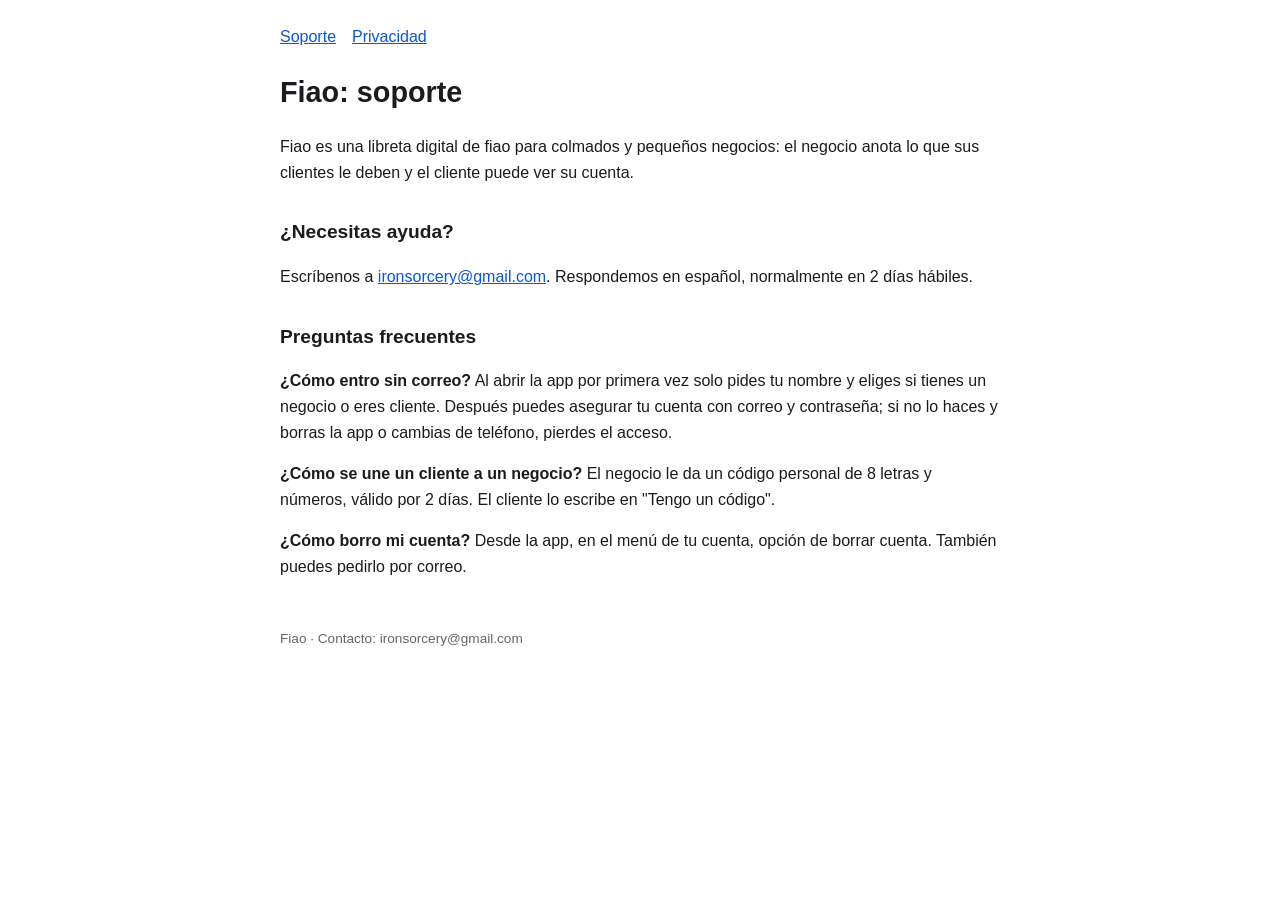
==== index.html @ 76578917 "Pagina de soporte y politica de privacidad de Fiao Co-Authored-By: Claude Sonnet 5.5 <noreply@anthro" ====
<!doctype html>
<html lang="es"><head><meta charset="utf-8"><meta name="viewport" content="width=device-width,initial-scale=1">
<title>Fiao – Soporte</title><link rel="stylesheet" href="style.css"></head><body>
<nav><a href="index.html">Soporte</a><a href="privacidad.html">Privacidad</a></nav>
<h1>Fiao: soporte</h1>
<p>Fiao es una libreta digital de fiao para colmados y pequeños negocios: el negocio anota lo que sus clientes le deben y el cliente puede ver su cuenta.</p>
<h2>¿Necesitas ayuda?</h2>
<p>Escríbenos a <a href="mailto:ironsorcery@gmail.com">ironsorcery@gmail.com</a>. Respondemos en español, normalmente en 2 días hábiles.</p>
<h2>Preguntas frecuentes</h2>
<p><strong>¿Cómo entro sin correo?</strong> Al abrir la app por primera vez solo pides tu nombre y eliges si tienes un negocio o eres cliente. Después puedes asegurar tu cuenta con correo y contraseña; si no lo haces y borras la app o cambias de teléfono, pierdes el acceso.</p>
<p><strong>¿Cómo se une un cliente a un negocio?</strong> El negocio le da un código personal de 8 letras y números, válido por 2 días. El cliente lo escribe en "Tengo un código".</p>
<p><strong>¿Cómo borro mi cuenta?</strong> Desde la app, en el menú de tu cuenta, opción de borrar cuenta. También puedes pedirlo por correo.</p>
<footer>Fiao · Contacto: ironsorcery@gmail.com</footer>
</body></html>
---- style.css ----
body{font-family:-apple-system,BlinkMacSystemFont,"Segoe UI",Roboto,sans-serif;max-width:720px;margin:0 auto;padding:24px 20px 64px;line-height:1.6;color:#1b1b1f;background:#fff}
h1{font-size:1.8rem}h2{font-size:1.2rem;margin-top:2rem}a{color:#0a58ca}
nav a{margin-right:16px}footer{margin-top:3rem;font-size:.85rem;color:#666}
@media(prefers-color-scheme:dark){body{background:#121214;color:#eee}a{color:#7ab3ff}footer{color:#aaa}}
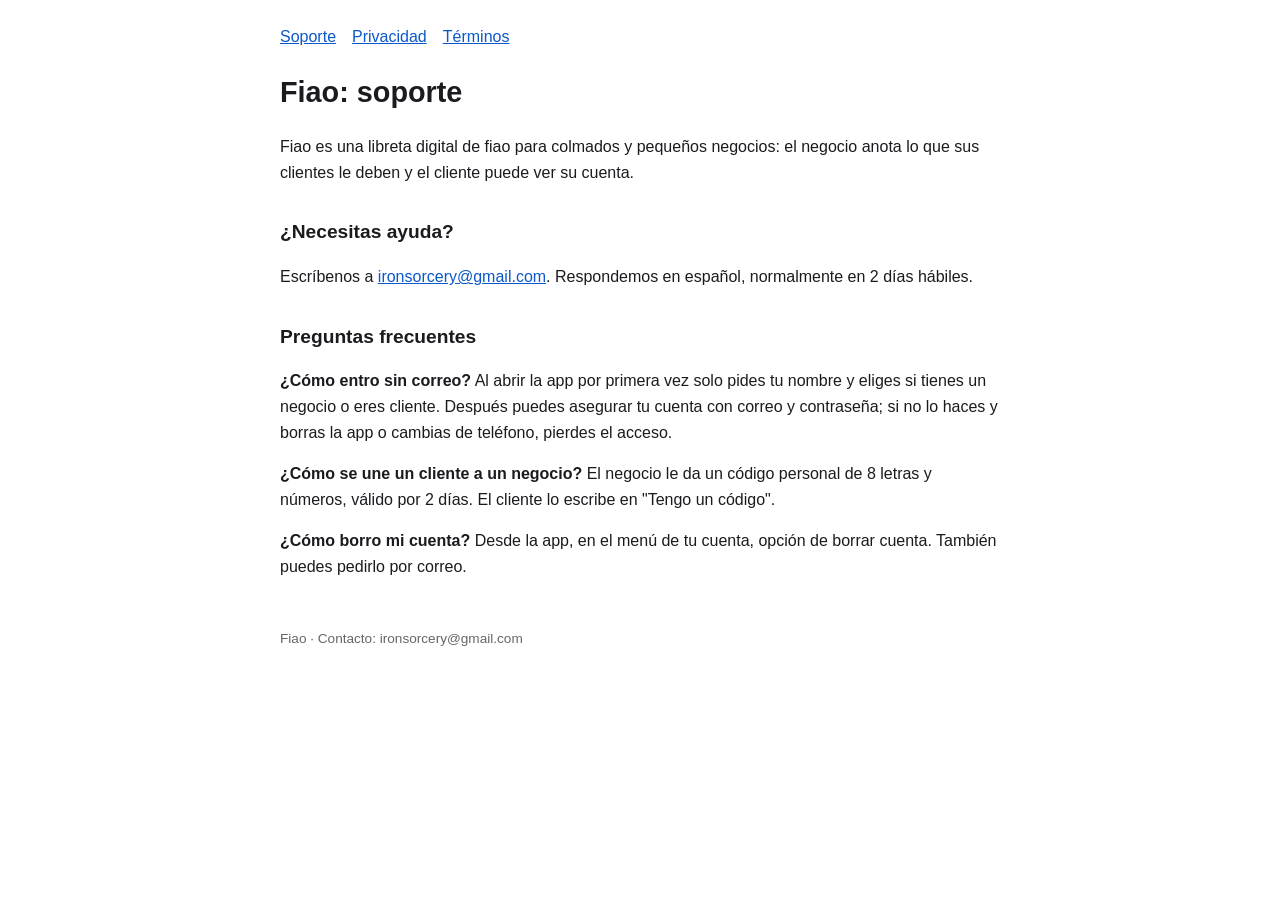
==== commit 41b4ae94: "Términos de uso y página del estado de cuenta Co-Authored-By: Claude Opus 5.5 <noreply@anthropic.com" ====
--- a/index.html
+++ b/index.html
@@ -1,7 +1,7 @@
 <!doctype html>
 <html lang="es"><head><meta charset="utf-8"><meta name="viewport" content="width=device-width,initial-scale=1">
 <title>Fiao – Soporte</title><link rel="stylesheet" href="style.css"></head><body>
-<nav><a href="index.html">Soporte</a><a href="privacidad.html">Privacidad</a></nav>
+<nav><a href="index.html">Soporte</a><a href="privacidad.html">Privacidad</a><a href="terminos.html">Términos</a></nav>
 <h1>Fiao: soporte</h1>
 <p>Fiao es una libreta digital de fiao para colmados y pequeños negocios: el negocio anota lo que sus clientes le deben y el cliente puede ver su cuenta.</p>
 <h2>¿Necesitas ayuda?</h2>
